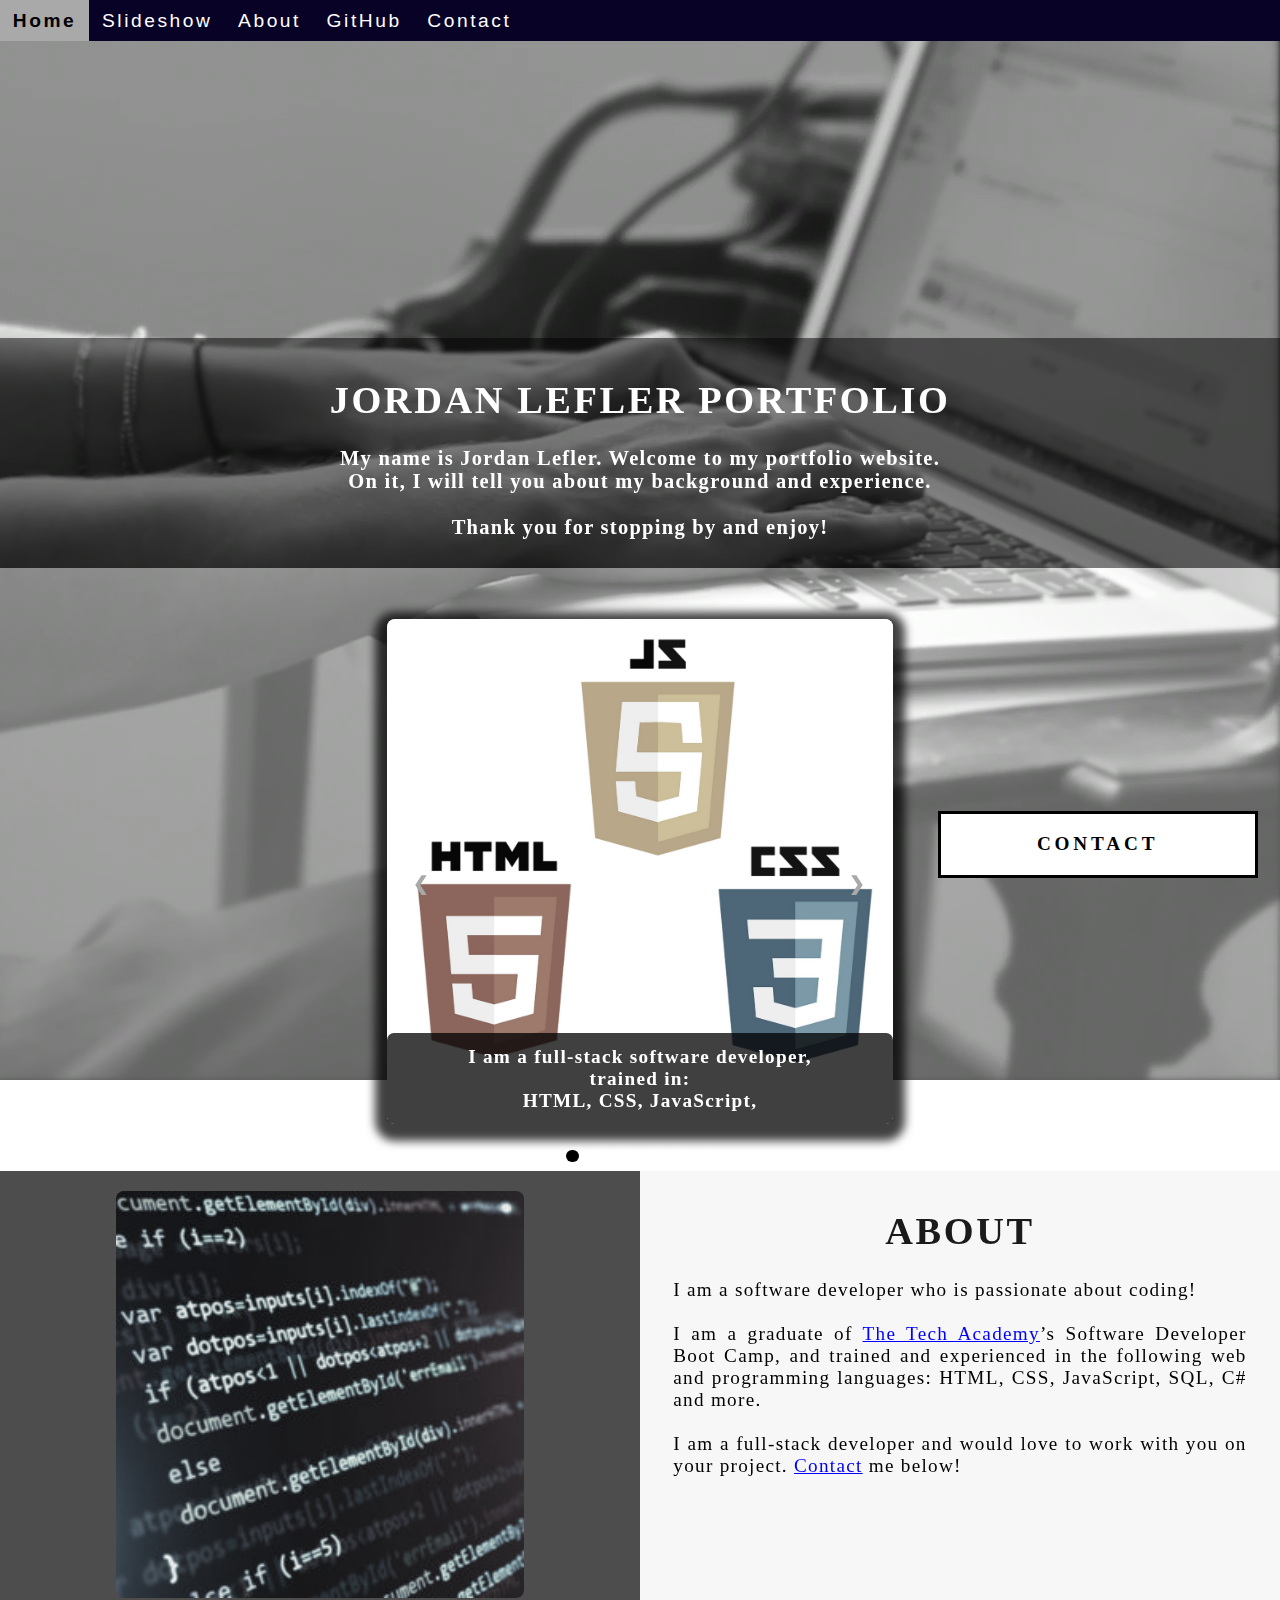
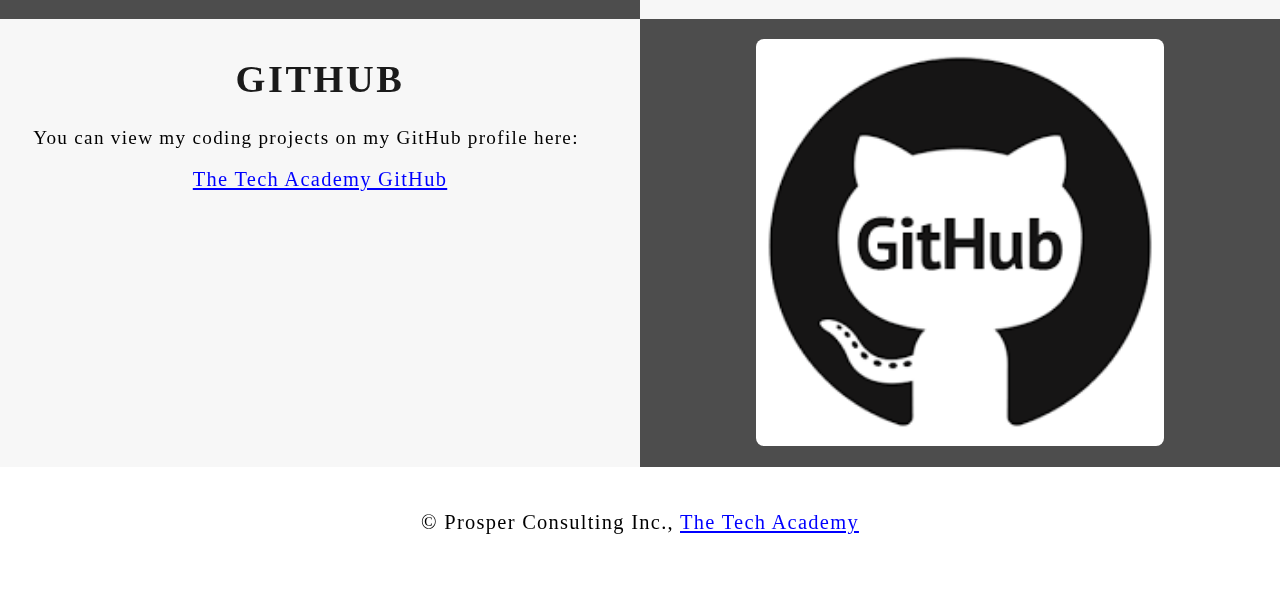
==== Portfolio/myportfolio.html @ f8ddc2e4 "Portfolio Commit" ====
<!DOCTYPE html>
<html>

<!-- Head -->
	<head>
		<meta charset="UTF-8">
		<title>Jordan Lefler Portfolio</title>
		<link rel="stylesheet" type="text/css" href="./Stylesheet/myportfolio.css">
		<script src="./JS/myportfolio.js"></script>
		<script src="https://ajax.googleapis.com/ajax/libs/jquery/3.4.0/jquery.min.js"></script> <!-- We use a little bit of jQuery on this site now -->
	</head>

<!-- Body -->
<body class="Background"> 
<!-- Fade in effect -->	
<script> <!-- This script and function controls our fade in effect -->
	document.body.className += ' fade-out';
	  $(function() {
		$('body').removeClass('fade-out');
	  }
	);
  
  </script>

<!-- Navbar -->
	<div class="Navbar">
		<a class="active" href="#Home">Home</a> 
		<a href="#Slideshow">Slideshow</a> <!-- This is a new section -->
		<a href="#About">About</a>
		<a href="#GitHub">GitHub</a>
		<a onclick="openForm()">Contact</a> <!-- This makes it so that our openForm function runs when we click Contact on the nav bar -->
	</div>

<!-- This allows us to close the form when we click outside the nav bar or contact form -->
<div class="btn cancel" onclick="closeForm()">

<!-- Home -->
	<div id="Home">
		<br> <!-- Breaks inserted to add space between navbar and first heading -->
		<br>

<!-- Video -->
<video autoplay muted loop id="Typing_Video"> <!-- Makes the video play automatically, on a loop and with no sound -->
	<source src="Stylesheet/Video/Typing.mp4" type="video/mp4">
	Your browser does not support HTML5 video. <!-- Display message if video fails to run -->
</video>
</div>

<!-- Video text --> 
<div class="Video_Text"> 
<h1 style="color:white;">Jordan Lefler Portfolio</h1>
	<p> 
	  <strong>
			<center>
				My name is Jordan Lefler. Welcome to my portfolio website. <br>
				On it, I will tell you about my background and experience.<br>
				<br>Thank you for stopping by and enjoy! 
			</center>	
	  </strong>				
	</p> 
</div>

<!-- Slideshow section -->
<div id="Slideshow">
<div id="Slideshow_Background"> 
<div id="Slideshow_Container">


<div class="mySlides fade">
  <div class="Slide_Number">1 / 5</div>
	<img class="Slide_Show_Images" src="./Stylesheet/Images/HTML_CSS_and_JavaScript.jpeg" style="width:100%">
	  <div class="text">I am a full-stack software developer,<br> trained in:<br>HTML, CSS, JavaScript,</div>
</div>

<div class="mySlides fade">
  <div class="Slide_Number">2 / 5</div>
	<img class="Slide_Show_Images" src="./Stylesheet/Images/Python.png" style="width:100%">
	  <div class="text">the popular programming language Python,</div>
</div>

<div class="mySlides fade">
  <div class="Slide_Number">3 / 5</div>
	<img class="Slide_Show_Images" src="./Stylesheet/Images/C_Sharp_and_Dot_NET.png" style="width:100%">
	  <div class="text">C#, .NET Framework, ASP.NET, MVC,</div>
</div>

<div class="mySlides fade">
  <div class="Slide_Number">4 / 5</div>
	<img class="Slide_Show_Images" src="./Stylesheet/Images/SQL_and_Database.jpg" style="width:100%">
	  <div class="text">back end development, databases and SQL.</div>
	</div>

<div class="mySlides fade">
  <div class="Slide_Number">5 / 5</div>
	<img class="Slide_Show_Images" src="./Stylesheet/Images/Development.jpg" style="width:100%">
	  <div class="text"> 
		<a onclick="openForm()" href="#Contact" style="color:white;">Contact me now!</a>
	  </div>
</div>

  <a class="Previous" onclick="plusSlides(-1)">&#10094;</a>
  <a class="Next" onclick="plusSlides(1)">&#10095;</a>

</div>
<br>

<div style="text-align:center">

<span class="dot" onclick="currentSlide(1)"></span> 
<span class="dot" onclick="currentSlide(2)"></span> 
<span class="dot" onclick="currentSlide(3)"></span> 
<span class="dot" onclick="currentSlide(4)"></span> 
<span class="dot" onclick="currentSlide(5)"></span> 
<span class="dot" onclick="currentSlide(6)"></span> 

</div>
</div>
</div>

<!-- We included our JS function within this file to ensure it was given precedence, this function covers the slideshow -->
<script>
var slideIndex = 1;
showSlides(slideIndex);
function plusSlides(n) {
showSlides(slideIndex += n);
}
function currentSlide(n) {
showSlides(slideIndex = n);
}
function showSlides(n) {
var i;
var slides = document.getElementsByClassName("mySlides");
var dots = document.getElementsByClassName("dot");
if (n > slides.length) {slideIndex = 1}    
if (n < 1) {slideIndex = slides.length}
  for (i = 0; i < slides.length; i++) {
  slides[i].style.display = "none";  
  }
  for (i = 0; i < dots.length; i++) {
	dots[i].className = dots[i].className.replace(" active", "");
  }
slides[slideIndex-1].style.display = "block";  
dots[slideIndex-1].className += " active";
}
</script>

<!-- About section -->
<div class="Row" id="About"> 
<div class="Column_2"> <!-- Left column -->
<img src="./Stylesheet/Images/code1.jpg" alt="Laptop">
</div>

<div class="Column_1"> <!-- Right column -->
<h1>About</h2>
<p>I am a software developer who is passionate about coding! <br><br>I am a graduate of <a href="https://www.learncodinganywhere.com" target="_blank">The Tech Academy</a>’s Software Developer Boot Camp, and trained and experienced in the following web and programming languages: HTML, CSS, JavaScript, SQL, C# and more. <br><br>I am a full-stack developer and would love to work with you on your project. <a href="#Contact">Contact</a> me below!</p>
</div>
</div>

<!-- GitHub section -->
<div class="Row" id="GitHub">
<div class="Column_1"> <!-- Left column -->
	<h1>GitHub</h1>
		<p>You can view my coding projects on my GitHub profile here:<br>
		<center><a href="https://github.com/jlefler24" target="_blank">The Tech Academy GitHub</a></center></p>
</div>

<div class="Column_2"> <!-- Right column -->
	<a href="https://github.com/jlefler24" target="_blank"><img src="./Stylesheet/Images/GitHub2.png" alt="GitHub"></a>
</div>
</div>
</div>

<!-- Contact section -->
<div id="Contact"> 
<button onclick="openForm()" class="Pop_Up_Button"> CONTACT </button>
<div class="form-popup" id="myForm">
<form action="https://formspree.io/info@learncodinganywhere.com" method="POST" class="form-container"> <!-- Here we are using a free online service from https://formspree.io/ to send our contact form to an email address of our choosing - note: it will not run unless live on the internet, you have to push it to your online website first -->
<h1>Contact</h1>
	<label for="name"><b>Name</b></label>
	  <input type="text" placeholder="Type your name here" name="name" required>
	<label for="phone"><b>Phone</b></label>
	  <input type="text" placeholder="Enter your phone number here" name="phone">
	<label for="email"><b>Email</b></label>		
	  <input type="text" placeholder="Type your email address here" name="email" required>
	<label for="message"><b>Message</b></label>
	  <input type="text" placeholder="Type your message here" name="message">

<button type="submit" class="btn">SUBMIT</button>
<button type="button" class="btn cancel" onclick="closeForm()">CLOSE</button>
</form>
</div>
</div>

<!-- Footer section -->	
<footer>
<p>
<center>&copy Prosper Consulting Inc.,  <a href="https://learncodinganywhere.com/">The Tech Academy</a></center><br>
</p>
</footer>

</body>
</html>
---- Portfolio/Stylesheet/myportfolio.css ----
/* Affects entire document */
html {
	scroll-behavior: smooth; /* This ensures that the page scrolling is smooth when the nav bar is clicked */
  }
  
  /* Body */
  body {
	  margin: 0%; /* This ensures our site displays all the way to the edge of the browser screen */
	  opacity: 1; /* This and transition affect the page loading fade in effect */
	  transition: 3s opacity; /* This causes a 3 second fade in, you can change this time if you choose */
	  letter-spacing: .2vw;
	  font-family: Avant Garde, Helvetica; 
	  font-size: 1.5vw;
	  
	  }
  
  /* This section contributes to the fade effect for the page that occurs when the page is loaded */
  body.fade-out {
	  opacity: .1; /* This sets the level of opacity at the start of page load */
	  transition: none;
  }
  
  /* Navbar */
  .Navbar {
	  overflow: hidden; /* This ensures that any content that overflows beyond the boundary of our nav bar is not displayed */
	  background-color: rgb(9, 2, 39); /* This colors the navbar black */
	  position: fixed; /* This keeps the navbar at the top of the screen as we scroll */
	  top: 0; /* This ensures no space is displayed above the navbar */
	  width: 100%; /* This makes the navbar span the entire width of the page */
	  z-index: 1; /*This ensures other elements don't display over the navbar */
	  position: fixed;
	  -webkit-animation: moveNav 5s; /* Safari 4.0 - 8.0 */
	  animation: moveNav 5s;
  }
  
  /* Navbar text */
  .Navbar a {
	  float: left; /* This specifies that the text floats on the left on the navbar */
	  display: block; /* This ensures that other text will be displayed on the same line or row, instead of a new line */
	  color: white; /* This is the font color for text on our navbar */
	  padding: .75vw 1vw; /* This adds padding around our text */
	  text-decoration: none; /* This gets rid of the underlines under the text on our navbar */
	  font-family: Avant Garde, Helvetica; /* This specifies the font family for text on our navbar */
	  font-size: 1.5vw; /* This specifies the font size for text on our navbar */
	  text-align: center; /* This centers the text within its container */
	  position: relative;
	  -webkit-animation: movenavText 5.75s; /* Safari 4.0 - 8.0 */
	  animation: movenavText 5.75s;
	  letter-spacing: .2vw;
  }
  
  /* The animation effect for moving the nav bar in from above the top of the screen upon page load */
  @keyframes moveNav {
	from {left: -100vw;}
	to {left: 0vw;}
  }
  
  /* The animation effect for moving the nav bar in from above the top of the screen upon page load */
  @keyframes movenavText {
	from {top: -100vw;}
	to {top: 0vw;}
  }
  
  
  /* This animation effect causes the overlay video text to move up from the bottom of the page upon page load */
  @keyframes movevideoText {
	from {top: -100vw;}
	to {top: 0px;}
  }
  
  /* Navbar hover effect */
  .Navbar a:hover {
	background-color: #F4F4F4; /*  This defines the background color that will display when you hover over the text on the navbar */
	color: black; /* This defines the font color that will display when you hover over the text on the navbar */ 
	font-weight: bold; /* This makes the text on the navbar bold when hovered over */
	cursor: pointer;
	-webkit-transition-duration: 1s; 
	transition-duration: 1s;
  }
  
  /* Navbar home button */
  .Navbar a.active { /* The active selector styles a link */
	background-color: darkgray;  /* This specifies the background color behind the Home button on the navbar */ 
  }
  
  /* This causes the video to zoom out from a zoomed in position upon page load */
  @keyframes zoominoutsinglefeatured {
	  0% {
		  transform: scale(1.5,1.5);
	  }
	  100% {
		  transform: scale(1,1);
	  }
  }
  
  /* Video */
  #Typing_Video {
	  position: fixed; /* This fixes our video to the page  */
	  right: 0; /* This ensures no space between the edge of the video and the edge of the page */
	  bottom: 0; /* This ensures no space between the edge of the video and the edge of the page */
	  min-height: 100%; /* This ensures the video is displayed across the full height of the page */
	  top: 0;
	  z-index: -1;
	  animation: zoominoutsinglefeatured 5s;
  }
  
  /* Text over the video */ 
  .Video_Text { 
	  background: rgba(0, 0, 0, 0.5); /* This provides a semi-transparent background for the text to sit over */
	  color: white; 
	  width: 100%;
	  padding-top: .1vh; /* This adds padding around the text so that the background goes slightly beyond the text */
	  padding-bottom: 1vh;
	  margin-top: 23%;
	  position: relative;
	  -webkit-animation: moveNav 4s; /* Safari 4.0 - 8.0 */
	  animation: movevideoText 4s;
  }
  
  /* Slideshow Styling */
  #Slideshow_Background {
	background:rgba(255,255,255, 0.35); /* This creates a slightly transparent white background that's placed over the video */
	}
  
  
  .mySlides {
	  display: none;
  }
  
  @-webkit-keyframes fade {
	from {opacity: .4} 
	to {opacity: 1}
  }
  
  @keyframes fade {
	from {opacity: .4} 
	to {opacity: 1}
  }
  
  /* Slideshow section / container */
  #Slideshow_Container {
	width: 39.5vw;
	height: auto;
	padding-top: 4%;
	position: relative;
	margin: auto;
  
  }
  
  /* Images contained within slideshow */
  .Slide_Show_Images {
	vertical-align: middle;
	height: auto;
	box-shadow: 0px 5px 10px 12px rgba(0, 0, 0, .75);
	width: auto;
  }
  
  
  /* Next and previous buttons */
  .Previous, .Next {
	cursor: pointer;
	position: absolute;
	top: 50%;
	width: auto;
	padding: 2vw;
	margin-top: -0vw;
	color: darkgray;
	font-weight: bold;
	font-size: 1.5vw;
	border-radius: 0 3px 3px 0;
	user-select: none;
	transition: 0.6s ease;
  }
  
  /* Positioning the right-hand next button */
  .Next {
	right: 0;
	border-radius: 3px 0 0 3px;
  }
  
  /* Hover effect on slide show buttons */
  .Previous:hover, .Next:hover {
	background-color: rgba(0,0,0,0.8);
	color: white;
  }
  
  /* Slideshow text */
  .text {
	color: white;
	padding: 1vw;
	position: absolute;
	bottom: 0;
	width: 100%;
	text-align: center;
	font-family: Perpetua, Rockwell Extra Bold;
	letter-spacing: .1vw; 
	font-size: 1.5vw;
	background-color: rgba(0,0,0,0.75);
	font-weight: bold;
	border-radius: 7px 7px 7px 7px;
  }
  
  /* Number text (1/6, 2/6, etc.) - we have set this display to none, which means these are hidden */
  .Slide_Number {
	color: white;
	position: absolute;
	top: 0;
	font-family: Perpetua, Rockwell Extra Bold;
	letter-spacing: .1vw; 
	font-size: 1.5vw;
	font-weight: bold;
	display: none;
	}
  
  /* The dots under the slideshow */
  .dot {
	cursor: pointer;
	height: 1vw;
	width: 1vw;
	margin: .25vw;
	background-color: white;
	border-radius: 50%;
	display: inline-block;
	transition: background-color 0.6s ease;
	position: relative;
	z-index: 1;
  }
  
  /* Hover effect for slideshow dots */ 
  .active, .dot:hover {
	background-color: black;
  }
  
  /* Fading animation for slideshow */
  .fade {
	-webkit-animation-name: fade;
	-webkit-animation-duration: 1.5s;
	animation-name: fade;
	animation-duration: 1.5s;  
  }
  
  /* Table - this section covers the styling of the columns and rows within our table */
  * { /* The asterisk is a universal selector that applies this effect to all elements on the page */
	  box-sizing: border-box; /* This creates a box with a border within which we will place most of our text */
  }
  
  .Column_1 {
	  float: left;  
	  width: 50%; /* This ensures one column takes up half the page width */
	  padding: 1.6%; 
	  background-color: #f2f2f2a1; 
	  height: 448px; /* You may need to adjust this to fit your content */
  }
  
  .Column_2 {
	  float: left;
	  width: 50%;
	  padding: 1.6%;
	  height: 448px; /* You may need to adjust this to fit your content */
	  background-color: #4d4d4d;
  }
  
  .Row:after { /* This inserts something after the content of selected elements */
	  content: ""; /* By leaving this blank, we are allowing the footer (covered lower down) to be displayed - removing it makes the footer overwrite a column */
	  display: table; /* The display property specifies the type of display behavior; the table value tells the browser to treat the element as a table */
	  clear: both; /* This clears any other elements from floating on the left or the right of an element */
  }
  
  /* Heading 1 elements */
  h1 {
	  text-transform: uppercase; /* We are capitalizing our headings */
	  font-family: "Trebuchet MS", Optima; 
	  text-align: center;
	  margin-top: 3%; /* We are adding a small margin above the headings */
	  color: #1a1a1a;
  }
  
  /* Paragraph elements */
  p {
	  font-family: Perpetua, Rockwell Extra Bold;
	  text-align: justify;
	  letter-spacing: .1vw; /* This expands the text slightly */
	  font-size: 1.5vw;
	  padding-left: 1vw;
	  padding-right: 1vw;
  }
  
  /* Center align elements - this embraces all centered text */
  center {
	  font-family: Perpetua, Rockwell Extra Bold;
	  text-align: center;
	  letter-spacing: .1vw;
	  font-size: 1.6vw;
	  padding-left: 5vw;
	  padding-right: 5vw;
  }
  
  /* Anchor elements */
  a {
	  color: blue; /* We are ensuring all links are blue */
  }
  
  /* Quotation elements */
  q {
	  font-style: italic;
	  font-weight: bold;
  }
  
  /* Image elements */
  img {
	  filter: grayscale(75%); /* This rids our pictures of 75% of their color */
	  border-radius: 8px; /* This causes our images to have slightly rounded edges */
	  max-width: 100%; 
	  height: 100%;
	  margin: auto auto auto auto;
	  display: block;	/* By specifying block display we can ensure our images are able to be centered */
  }
  
  /* Center align element hover effect */
  center:hover {
	  transition: transform 2s;
	  transform: scale(1.1);
  }
  
  /* Paragraph element hover effect */
  p:hover {
	  color: #00004d;	
	  transition: transform 1s;
	  transform: scale(1.01);
  }
  
  /* Heading 1 element hover effect */
  h1:hover {
	  color: black;
	  font-weight: normal; /* Makes the text no longer bold when hovered over */ 
  
  }
  
  /* Image element hover effects */
  img:hover {
	  filter: grayscale(5%);  /* Brings back most of the image's color when hovered over */
	  transition: transform 1s;
	  transform: scale(1.1);
  }
  
  /* Contact form styling */
  
  /* Makes contact form button slide in from right on page load */
  @keyframes movePopup {
	from {right: -40vw;}
	to {bottom: 1.75vw;}
  }
  
  /* Button used to open the contact form - fixed at the bottom of the page */
  .Pop_Up_Button {
	bottom: 1.75vw;
	right: 1.75vw;
	width: 25vw;  
	background-color: white;
	color: black;
	border: solid;
	cursor: pointer;
	position: fixed;
	-webkit-animation: movePopup 5s;
	animation: movePopup 5s;
  }
  
  /* The popup form - hidden by default */
  .form-popup {
	border: 3px solid #f0f1f0;
	z-index: 8;
	display: none;
	position: fixed;
	bottom: 6px;
	right: 6px;
  }
  
  /* Form styling */
  .form-container {
	max-width: 49vw;
	padding: 9px;
	background-color: white;
  }
  
  /* Input fields */
  .form-container input[type=text], .form-container input[type=password] {
	width: 100%;
	padding: .93vw;
	margin: .6vw 0 .6vw 0;
	border: none;
	background: Gainsboro;
	font-family: Helvetica, Avant Garde;
	font-size: 1vw; 
  }
  
  /* Submit button */
  .form-container .btn {
	background-color: white;
	color: black;
	border-color: black;
	margin-bottom:1vh;
  }
  
  /* Close button */
  .form-container .cancel {
	background-color: black;
	color: white;
	border-color: gray;
  }
  
  /* Button styling */
  button {
	font-family: "Trebuchet MS", Optima; 
	letter-spacing: .3vw; 
	font-size: 1.5vw;
	font-weight: bold;
	padding: 1.5vw 1.5vw;
	border-style: solid;
	cursor: pointer;
	width: 100%;
	height: auto;
  }
  
  /* Hover effect for buttons */
  button:hover, .form-container .btn:hover{
	color: white;
	background-color: black;
	-webkit-transition-duration: 1s; 
	transition-duration: 1s;
	border-style: solid;
	border-color: silver;
  }
  .form-container .cancel:hover{
	color: white;
	background-color: darkred;
	-webkit-transition-duration: 1s; 
	transition-duration: 1s;
	border-style: solid;
	border-color: black;
  }	
  
  /* Footer element */
  footer {
	  padding: 2%;
	  background-color:white;
  }
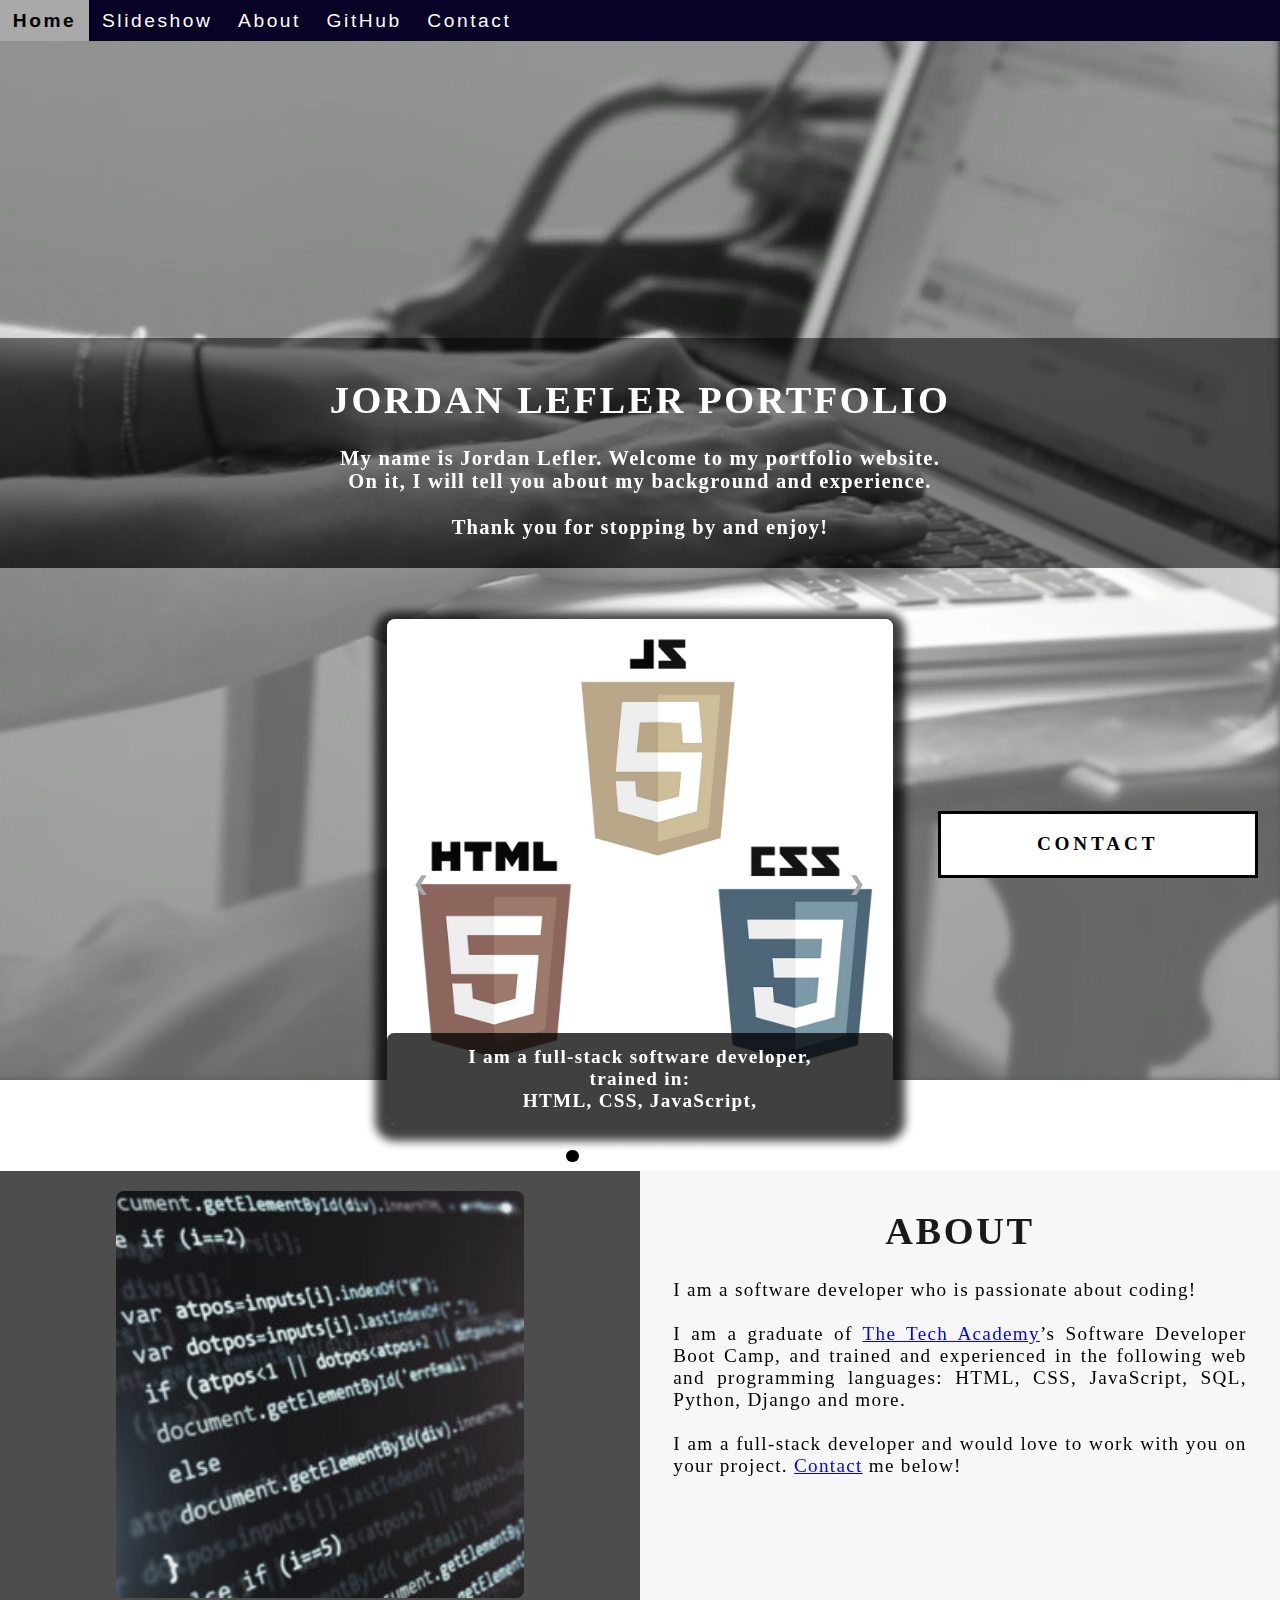
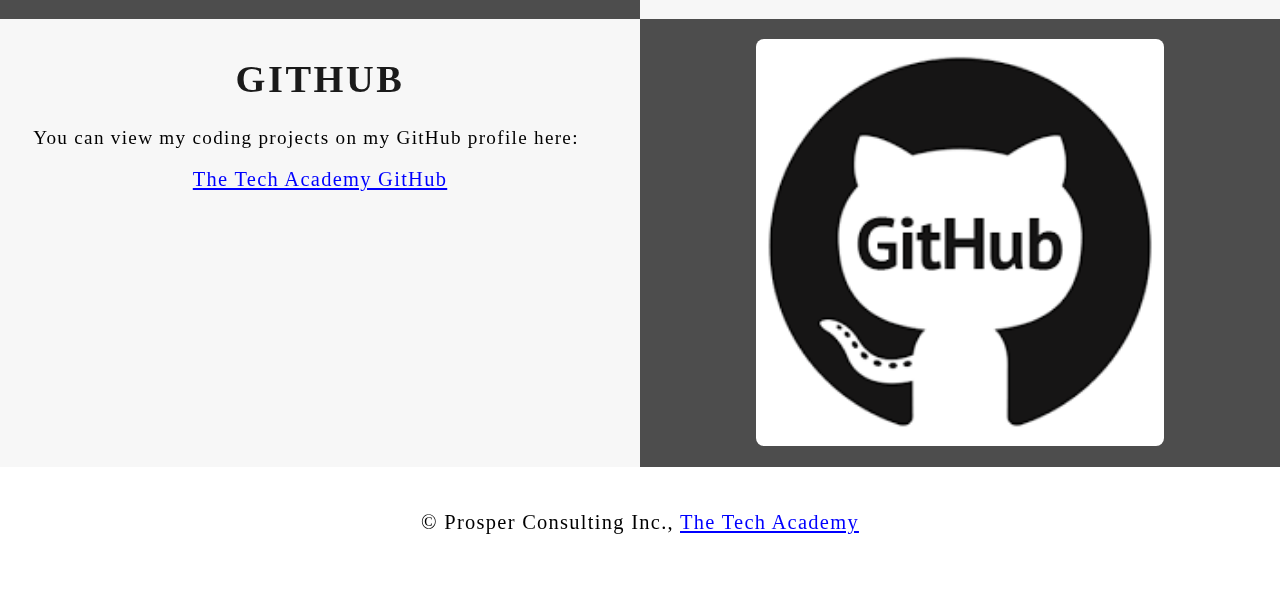
==== commit affb7196: "Portfolio Update" ====
--- a/Portfolio/myportfolio.html
+++ b/Portfolio/myportfolio.html
@@ -74,8 +74,8 @@
 
 <div class="mySlides fade">
   <div class="Slide_Number">2 / 5</div>
-	<img class="Slide_Show_Images" src="./Stylesheet/Images/Python.png" style="width:100%">
-	  <div class="text">the popular programming language Python,</div>
+	<img class="Slide_Show_Images" src="./Stylesheet/Images/python-django.jpg" style="width:100%">
+	  <div class="text">Python, Django Framework</div>
 </div>
 
 <div class="mySlides fade">
@@ -87,7 +87,7 @@
 <div class="mySlides fade">
   <div class="Slide_Number">4 / 5</div>
 	<img class="Slide_Show_Images" src="./Stylesheet/Images/SQL_and_Database.jpg" style="width:100%">
-	  <div class="text">back end development, databases and SQL.</div>
+	  <div class="text">Back end development, databases and SQL.</div>
 	</div>
 
 <div class="mySlides fade">
@@ -152,7 +152,10 @@
 
 <div class="Column_1"> <!-- Right column -->
 <h1>About</h2>
-<p>I am a software developer who is passionate about coding! <br><br>I am a graduate of <a href="https://www.learncodinganywhere.com" target="_blank">The Tech Academy</a>’s Software Developer Boot Camp, and trained and experienced in the following web and programming languages: HTML, CSS, JavaScript, SQL, C# and more. <br><br>I am a full-stack developer and would love to work with you on your project. <a href="#Contact">Contact</a> me below!</p>
+<p>I am a software developer who is passionate about coding! 
+	<br><br>I am a graduate of <a href="https://www.learncodinganywhere.com" target="_blank">The Tech Academy</a>’s 
+	Software Developer Boot Camp, and trained and experienced in the following web and programming languages: HTML, CSS, JavaScript, SQL, Python, Django and more. 
+	<br><br>I am a full-stack developer and would love to work with you on your project. <a href="#Contact">Contact</a> me below!</p>
 </div>
 </div>
 
